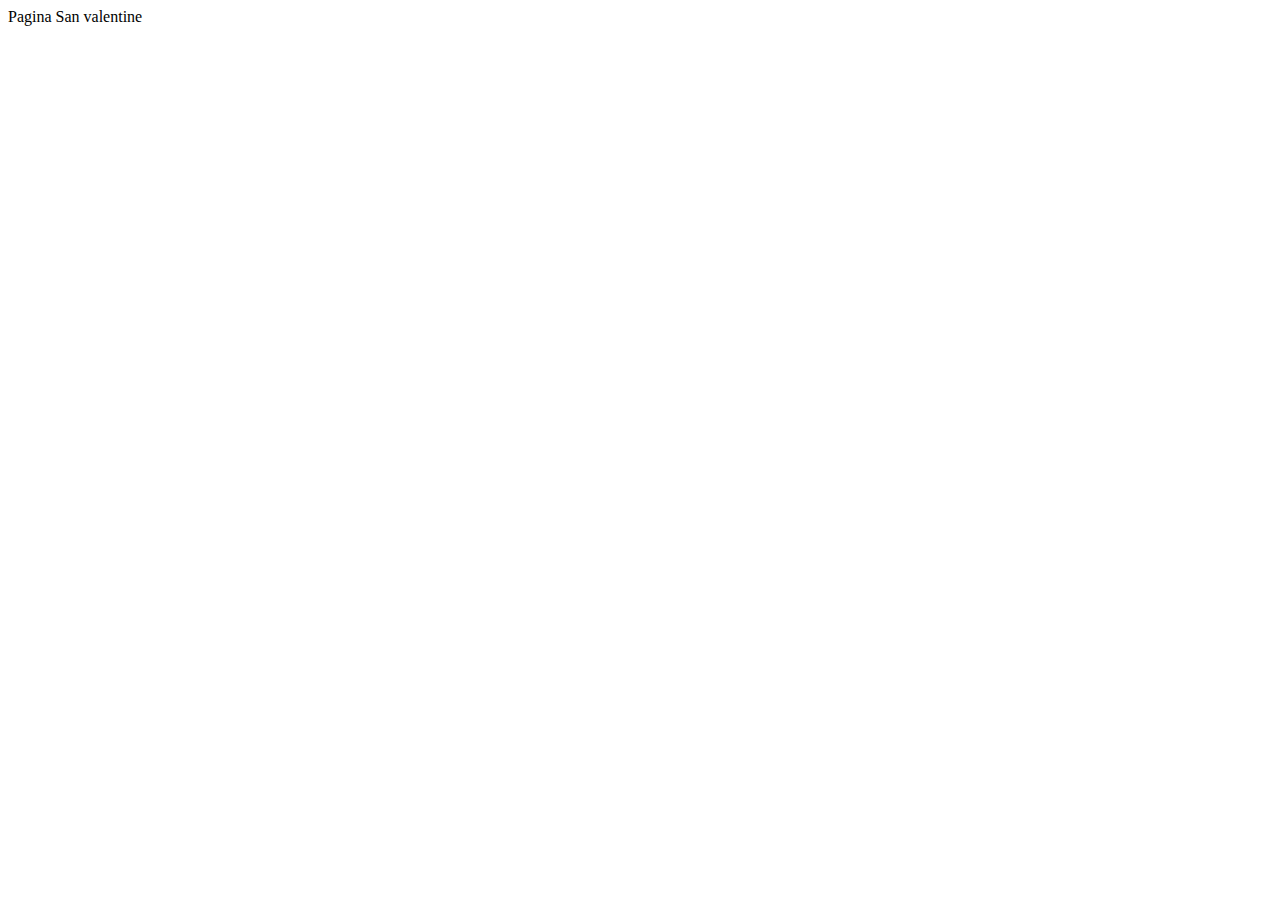
==== sanValentine/index.html @ f01e8e44 "Se sube ajuste de prueba" ====
<!DOCTYPE html>
<html lang="en">
  <head>
    <meta charset="UTF-8" />
    <meta name="viewport" content="width=device-width, initial-scale=1.0" />
    <title>San valentine</title>
  </head>
  <body>
    <header>Pagina San valentine</header>
  </body>
</html>
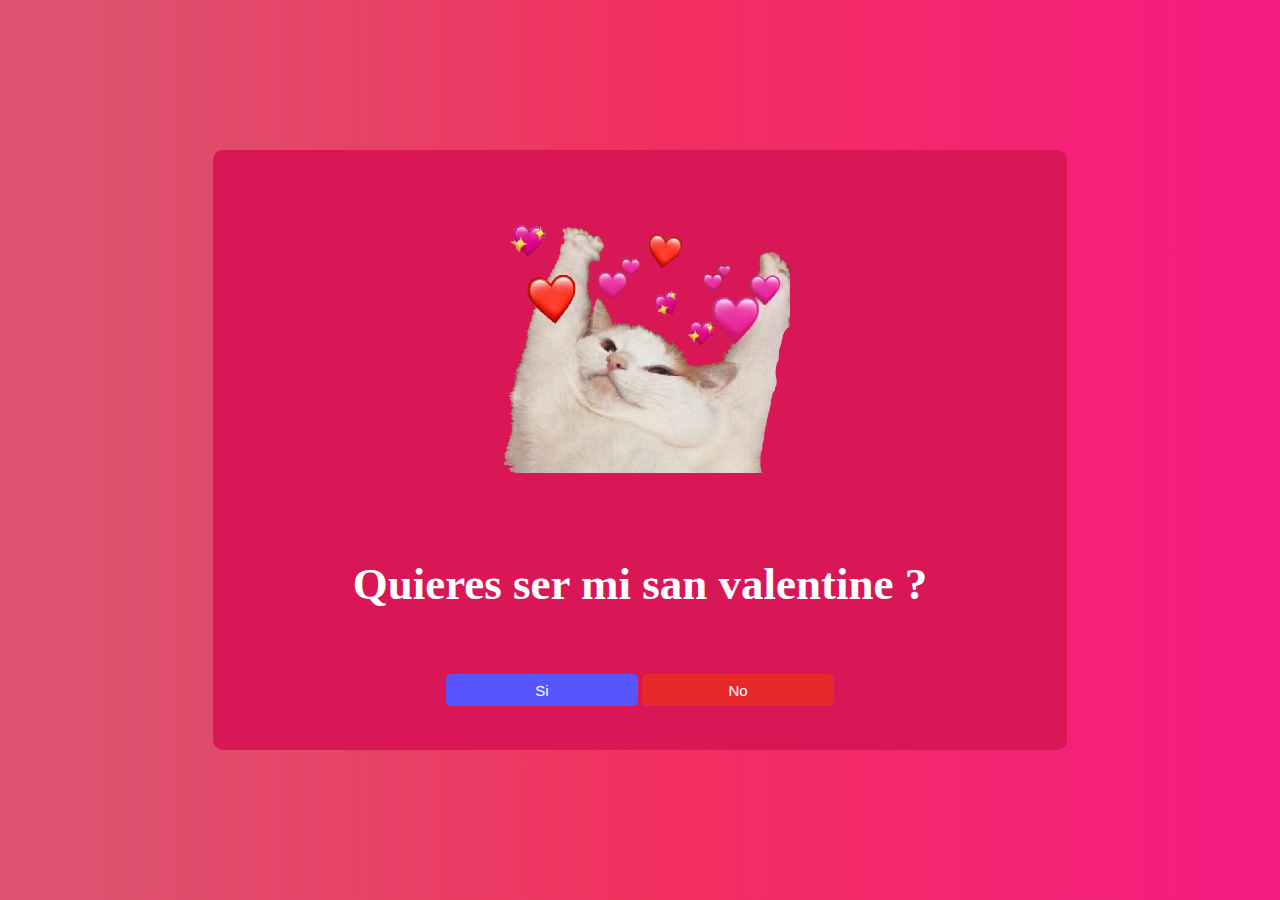
==== commit e75a33b3: "Se agrega primera parte de la pagina de san valentine" ====
--- a/sanValentine/index.html
+++ b/sanValentine/index.html
@@ -4,8 +4,24 @@
     <meta charset="UTF-8" />
     <meta name="viewport" content="width=device-width, initial-scale=1.0" />
     <title>San valentine</title>
+    <link rel="stylesheet" href="src/css/style.css" />
   </head>
   <body>
-    <header>Pagina San valentine</header>
+    <main>
+      <div class="contPrincipal">
+        <div class="contImg">
+          <img src="src/img/Cat1.png" alt="random" />
+        </div>
+        <div class="question">
+          <h2>Quieres ser mi san valentine ?</h2>
+        </div>
+        <div class="contBtn">
+          <button id="btnAceptar" class="btn btnAcepto" type="button">
+            Si
+          </button>
+          <button id="btnNoAcepto" class="btn btnNo" type="button">No</button>
+        </div>
+      </div>
+    </main>
   </body>
 </html>
--- a/sanValentine/src/css/style.css
+++ b/sanValentine/src/css/style.css
@@ -0,0 +1,75 @@
+body,
+html {
+  height: 100vh;
+}
+
+* {
+  margin: 0;
+  padding: 0;
+  box-sizing: border-box;
+}
+
+main {
+  height: 100vh;
+  background: rgb(221, 82, 110);
+  background: linear-gradient(
+    90deg,
+    rgba(221, 82, 110, 1) 8%,
+    rgba(242, 48, 95, 1) 51%,
+    rgba(245, 27, 130, 1) 100%
+  );
+  color: #fff;
+  display: grid;
+  grid-template-columns: repeat(6, 1fr);
+  grid-template-rows: repeat(6, 1fr);
+}
+
+.contPrincipal {
+  background-color: #d91656;
+  display: flex;
+  justify-content: center;
+  align-items: center;
+  flex-direction: column;
+  border-radius: 10px;
+  gap: 4rem;
+  grid-column: 2/6;
+  grid-row: 2/6;
+  -webkit-border-radius: 10px;
+  -moz-border-radius: 10px;
+  -ms-border-radius: 10px;
+  -o-border-radius: 10px;
+}
+
+.question {
+  font-size: 30px;
+}
+
+.btn {
+  width: 12rem;
+  height: 2rem;
+  border-radius: 5px;
+  border: none;
+  font-size: 15px;
+  color: #fff;
+  cursor: pointer;
+  -webkit-border-radius: 5px;
+  -moz-border-radius: 5px;
+  -ms-border-radius: 5px;
+  -o-border-radius: 5px;
+}
+
+.btnAcepto {
+  background-color: #5755fe;
+}
+
+.btnNo {
+  background-color: #e72929;
+}
+
+.contImg {
+  height: 300px;
+}
+
+img {
+  height: 100%;
+}
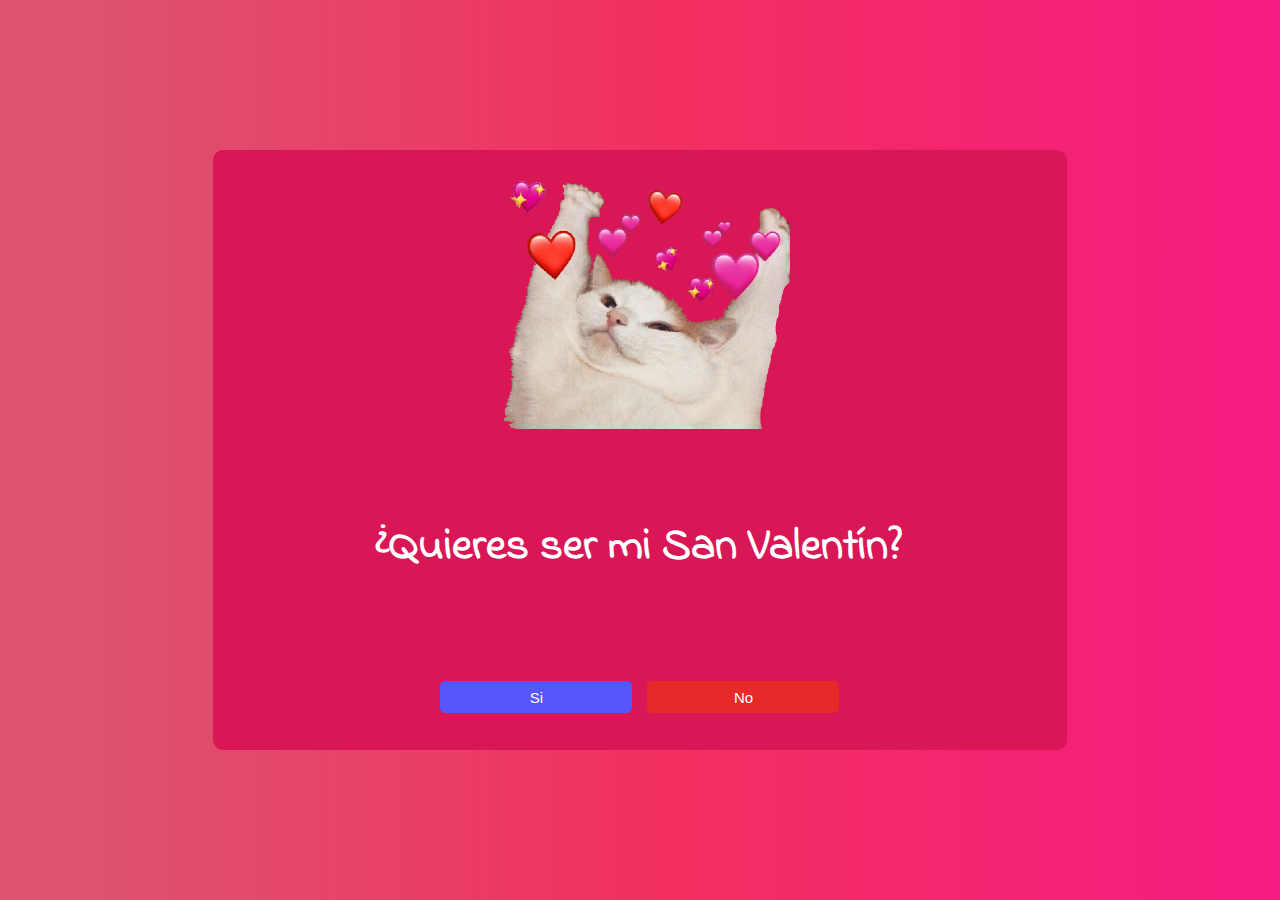
==== commit 33e23f0d: "Se sube funcionalidad adicional" ====
--- a/sanValentine/index.html
+++ b/sanValentine/index.html
@@ -5,15 +5,21 @@
     <meta name="viewport" content="width=device-width, initial-scale=1.0" />
     <title>San valentine</title>
     <link rel="stylesheet" href="src/css/style.css" />
+    <link rel="preconnect" href="https://fonts.googleapis.com" />
+    <link rel="preconnect" href="https://fonts.gstatic.com" crossorigin />
+    <link
+      href="https://fonts.googleapis.com/css2?family=Indie+Flower&display=swap"
+      rel="stylesheet"
+    />
   </head>
   <body>
     <main>
       <div class="contPrincipal">
         <div class="contImg">
-          <img src="src/img/Cat1.png" alt="random" />
+          <img id="imgCat" src="src/img/Cat1.png" alt="random" />
         </div>
         <div class="question">
-          <h2>Quieres ser mi san valentine ?</h2>
+          <h2>¿Quieres ser mi San Valentín?</h2>
         </div>
         <div class="contBtn">
           <button id="btnAceptar" class="btn btnAcepto" type="button">
@@ -22,6 +28,22 @@
           <button id="btnNoAcepto" class="btn btnNo" type="button">No</button>
         </div>
       </div>
+      <div class="contPrincipal2">
+        <div class="contTitle2 question">
+          <h1>Presiona el boton para que te muestre nuestra cita!</h1>
+          <span>(Esta entre 6 opciones y saldrá al azar:3)</span>
+        </div>
+        <div class="contTxtGift">
+          <span class="txtGift"></span>
+        </div>
+        <div class="contBtnRandom">
+          <button id="btnRandomGift" type="button" class="btnRandom btn">
+            Haz click aqui!
+          </button>
+        </div>
+      </div>
+      <div id="corazones" class="ocultar"></div>
     </main>
+    <script src="src/js/index.js"></script>
   </body>
 </html>
--- a/sanValentine/src/css/style.css
+++ b/sanValentine/src/css/style.css
@@ -40,10 +40,45 @@
   -o-border-radius: 10px;
 }
 
+.contPrincipal2 {
+  background-color: #d91656;
+  display: flex;
+  justify-content: center;
+  align-items: center;
+  flex-direction: column;
+  border-radius: 10px;
+  gap: 4rem;
+  grid-column: 2/6;
+  grid-row: 2/6;
+  opacity: 0;
+  visibility: hidden;
+  transition: opacity 2s ease, visibility 2s ease;
+  -webkit-border-radius: 10px;
+  -moz-border-radius: 10px;
+  -ms-border-radius: 10px;
+  -o-border-radius: 10px;
+  -webkit-transition: opacity 2s ease, visibility 2s ease;
+  -moz-transition: opacity 2s ease, visibility 2s ease;
+  -ms-transition: opacity 2s ease, visibility 2s ease;
+  -o-transition: opacity 2s ease, visibility 2s ease;
+}
+
+.contBtn {
+  height: 300px;
+  width: 100%;
+  display: flex;
+  align-items: center;
+  justify-content: center;
+  gap: 15px;
+}
 .question {
   font-size: 30px;
+  font-family: "Indie Flower", serif;
 }
 
+.contTitle2 {
+  text-align: center;
+}
 .btn {
   width: 12rem;
   height: 2rem;
@@ -66,10 +101,62 @@
   background-color: #e72929;
 }
 
+.btnRandom {
+  background-color: #e7bb29;
+}
+
 .contImg {
   height: 300px;
+  width: 300px;
+}
+
+#imgCat {
+  width: 100%;
+  height: 100%;
+  object-fit: cover;
 }
 
 img {
   height: 100%;
 }
+
+.ocultar {
+  display: none;
+}
+
+.mostrar {
+  opacity: 1;
+  visibility: visible;
+}
+.allWindow {
+  height: 100%;
+  width: 100%;
+}
+
+#corazones {
+  position: absolute;
+  top: 50%;
+  left: 50%;
+  transform: translateX(-50%);
+  pointer-events: none;
+  display: flex;
+  flex-wrap: wrap;
+  justify-content: center;
+}
+
+.corazon {
+  font-size: 30px;
+  animation: subir 5s ease-out forwards;
+  margin: 5px;
+  -webkit-animation: subir 3s infinite;
+}
+
+@keyframes subir {
+  0% {
+    transform: translateY(0);
+  }
+  100% {
+    transform: translateY(-300px);
+    opacity: 0;
+  }
+}
